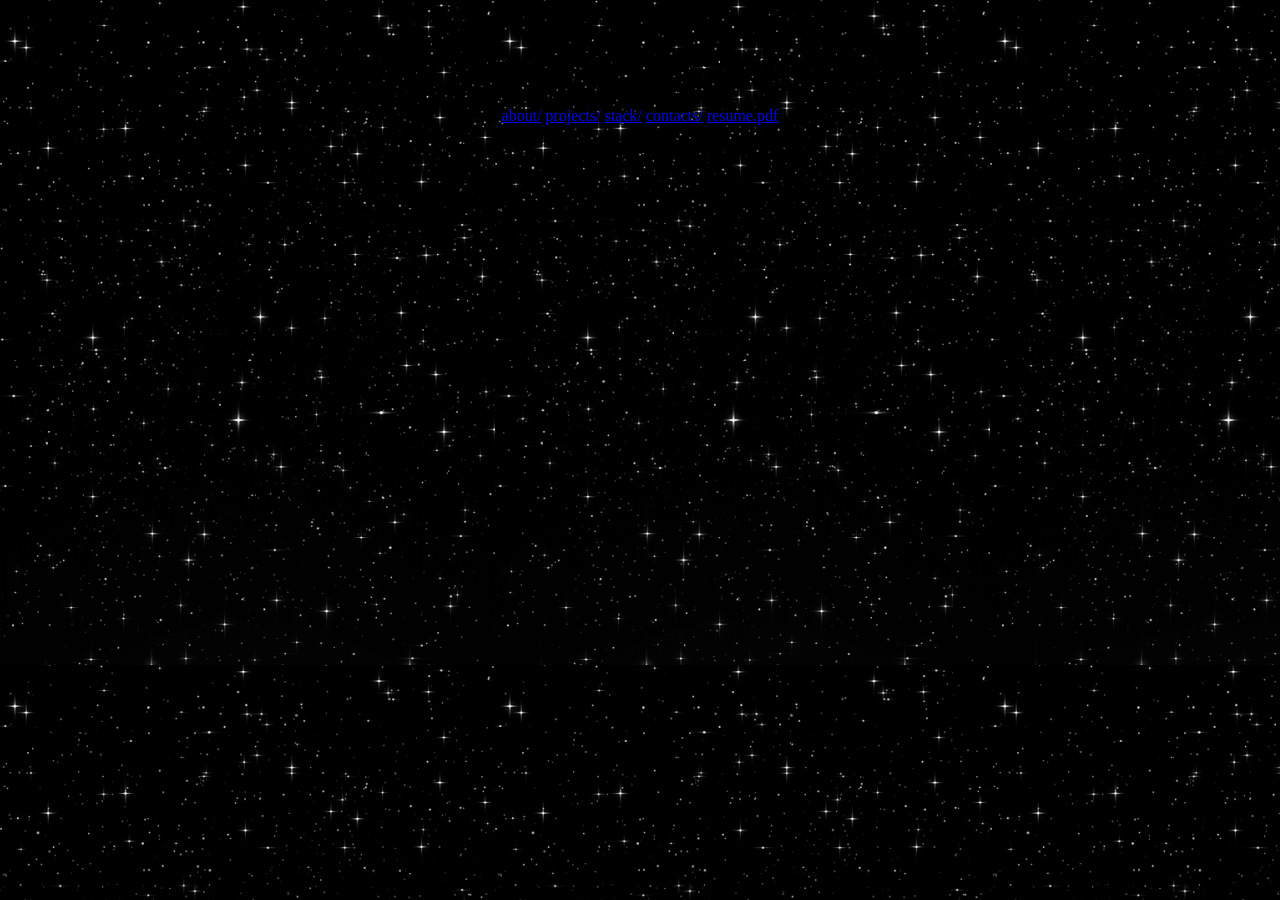
==== index.htm @ ada0b341 "fix: Little optimization" ====
<!DOCTYPE html PUBLIC "-//W3C//DTD XHTML 1.0 Strict//EN"
    "http://www.w3.org/TR/xhtml1/DTD/xhtml1-strict.dtd">
<html xmlns="http://www.w3.org/1999/xhtml">

<head>
    <title>/home/grannev</title>
    <link rel="icon" type="image/x-icon" href="./images/favicon.ico">
    <meta http-equiv="content-type" content="text/html; charset=utf-8" />

    <link rel="stylesheet" type="text/css" href="style.css">
</head>

<body>
	<div class="bash-title">$ grannev.sh</div><br/>
	<p>
		Hi, my name is Georgiy, this is my
		<span class="bash-p">$(home-page || resume)</span>
	</p>
	<div class="bash-window">$ ls<br/>
		<a class="bash-dir" href="about.htm">about/</a>
		<a class="bash-dir" href="projects.htm">projects/</a>
		<a class="bash-dir" href="stack.htm">stack/</a>
		<a class="bash-dir" href="contacts.htm">contacts/</a>
		<a class="bash" target="_blank" href="resume.pdf">resume.pdf</a>
	</div>
</body>


</html>
---- style.css ----
body { 
    background-attachment: fixed; 
    background-color: #039898; 
    background-image: url('images/backgrounds/stars-sky.png'); 

    /* 
    background-color: rgba(0, 0, 139, 0.2);
    background-blend-mode: overlay;
    backdrop-filter:
        brightness(0.9)  
        contrast(1.5)  
        saturate(1.8)  
        hue-rotate(+50deg); 
    */
    
    font-family: roman; 
    text-align: center;
    margin: 0; 
    padding: 0; 
}

li, p { 
    line-height: 1.3em; 
    font-weight: bold;
}

a img {
    border: none; 
}

.nav { 
    background-color: #ffffcf;
    background-image: url('images/backgrounds/winborder.gif'); 
    background-size: 100% 100%;
    margin: 15px 0 15px 0; 
    padding: 5px; 
}

.nav ul { 
    list-style: none; 
    margin: 0; 
    padding: 0; 
}

.nav ul li {
    display: inline;
}

#container {
    background-color: #ffffff; 
    background-image: url('images/binder.png'); 
    background-repeat: repeat-y; 
    padding: 25px 25px 25px 50px; 
    width: 640px;
    margin: 0 auto; 
    text-align: left; 
}

.back a {
    vertical-align: top;
}

.hr {
    text-align: center;
}
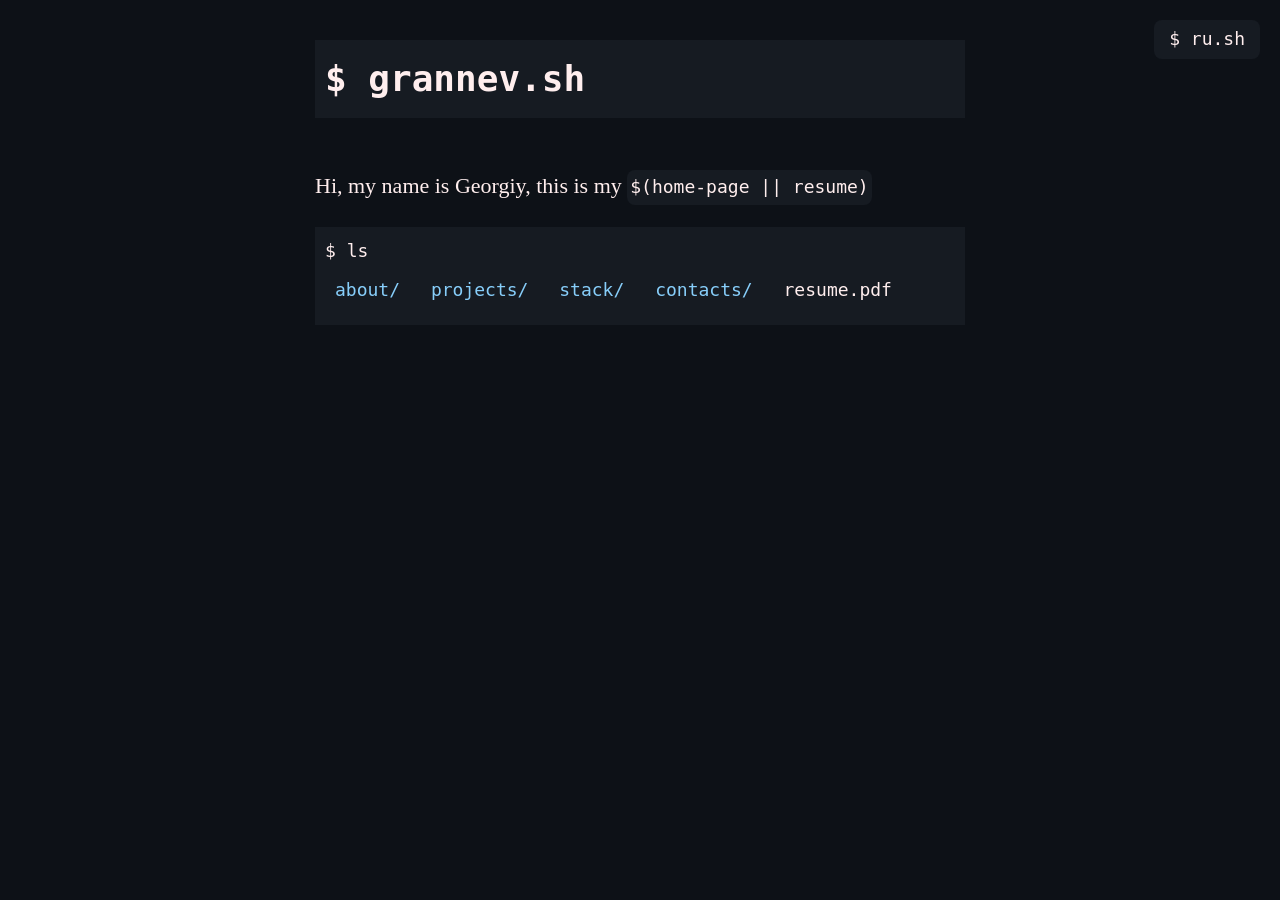
==== commit 81d76f1c: "feat: Russian version" ====
--- a/index.htm
+++ b/index.htm
@@ -11,6 +11,7 @@
 </head>
 
 <body>
+	<a href="ru/index.htm" class="lang-link">$ ru.sh</a>
 	<div class="bash-title">$ grannev.sh</div><br/>
 	<p>
 		Hi, my name is Georgiy, this is my
@@ -21,7 +22,9 @@
 		<a class="bash-dir" href="projects.htm">projects/</a>
 		<a class="bash-dir" href="stack.htm">stack/</a>
 		<a class="bash-dir" href="contacts.htm">contacts/</a>
+		<span class="open">
 		<a class="bash" target="_blank" href="resume.pdf">resume.pdf</a>
+		</span>
 	</div>
 </body>
 
--- a/style.css
+++ b/style.css
@@ -1,70 +1,98 @@
-body { 
-    background-attachment: fixed; 
-    background-color: #039898; 
-    background-image: url('images/backgrounds/stars-sky.png'); 
 
-    /* 
-    background-color: rgba(0, 0, 139, 0.2);
-    background-blend-mode: overlay;
-    backdrop-filter:
-        brightness(0.9)  
-        contrast(1.5)  
-        saturate(1.8)  
-        hue-rotate(+50deg); 
-    */
-    
-    font-family: roman; 
-    text-align: center;
-    margin: 0; 
-    padding: 0; 
+body {
+	background-color: #0d1117;
+
+	padding: 0;
+	margin: 40px auto;
+	
+	max-width: 650px;
+	line-height: 1.6;
+
+	font-size: 18px;
+	color: #fee
 }
 
-li, p { 
-    line-height: 1.3em; 
-    font-weight: bold;
+p {
+	font-size: 22px;
+	text-align: justify;
 }
 
-a img {
-    border: none; 
+h1, h2, h3 {
+	line-height: 1.2;
 }
 
-.nav { 
-    background-color: #ffffcf;
-    background-image: url('images/backgrounds/winborder.gif'); 
-    background-size: 100% 100%;
-    margin: 15px 0 15px 0; 
-    padding: 5px; 
+.bash,
+.bash-p,
+.bash-dir,
+.bash-exec,
+.bash-title,
+.bash-window {
+	display: inline-block;
+	padding: 10px;
+	font-size: 18px;
+	box-sizing: border-box;
+
+	background-color: #161b22;
+	color: #fee;
+	text-decoration: none;
+
+	font-family: monospace;
 }
 
-.nav ul { 
-    list-style: none; 
-    margin: 0; 
-    padding: 0; 
+.bash-title {
+	display: block;
+	font-size: 2em;
+	font-weight: bold;
 }
 
-.nav ul li {
-    display: inline;
+.bash-dir {
+	color: #87cefa;
 }
 
-#container {
-    background-color: #ffffff; 
-    background-image: url('images/binder.png'); 
-    background-repeat: repeat-y; 
-    padding: 25px 25px 25px 50px; 
-    width: 640px;
-    margin: 0 auto; 
-    text-align: left; 
+.bash-dir:hover {
+	font-weight: bold;
 }
 
-.back a {
-    vertical-align: top;
+.bash-exec {
+	color: #87ce12;
 }
 
-.hr {
-    text-align: center;
+.bash-exec:hover {
+	font-weight: bold;
 }
 
+.bash-window {
+	display: block;
+	width: 100%;
+}
 
+.bash-p {
+	padding: 3px;
+	border-radius: 8px;
+}
 
+.lang-link {
+    position: absolute; 
+   
+	padding-left: 15px;
+	padding-right: 15px;
+	padding-bottom: 5px;
+	padding-top: 5px;
+    top: 20px;
+    right: 20px;
+	border-radius: 8px;
+    
+	background-color: #161b22;
+    text-decoration: none;
+	color: #fee;
+	font-family: monospace;
+}
 
+.lang-link:hover {
+	font-weight: bold;
+}
 
+.open:hover {
+	font-weight: bold;
+}
+
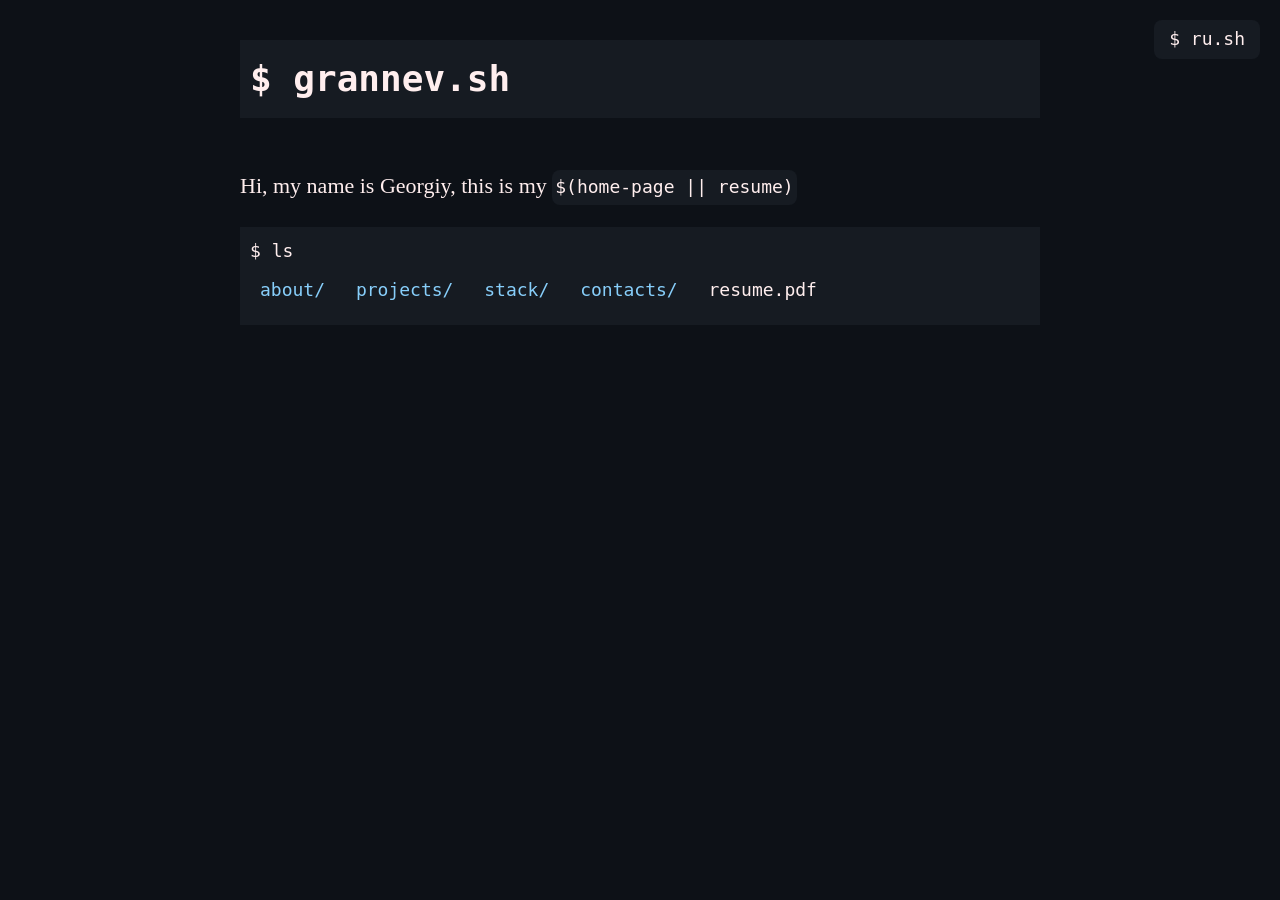
==== commit 732dd850: "feat: Completed pages" ====
--- a/index.htm
+++ b/index.htm
@@ -12,6 +12,7 @@
 
 <body>
 	<a href="ru/index.htm" class="lang-link">$ ru.sh</a>
+
 	<div class="bash-title">$ grannev.sh</div><br/>
 	<p>
 		Hi, my name is Georgiy, this is my
--- a/style.css
+++ b/style.css
@@ -5,7 +5,7 @@
 	padding: 0;
 	margin: 40px auto;
 	
-	max-width: 650px;
+	max-width: 800px;
 	line-height: 1.6;
 
 	font-size: 18px;
@@ -71,6 +71,22 @@
 	border-radius: 8px;
 }
 
+.contact-row {
+	display: flex;
+	align-items: center;
+}
+
+.contact-name {
+	width: 120px;
+	flex-shrink: 0;
+}
+
+.contact-action {
+	width: 140px;
+	text-align: center;
+	white-space: nowrap;
+}
+
 .lang-link {
     position: absolute; 
    
@@ -95,4 +111,3 @@
 .open:hover {
 	font-weight: bold;
 }
-
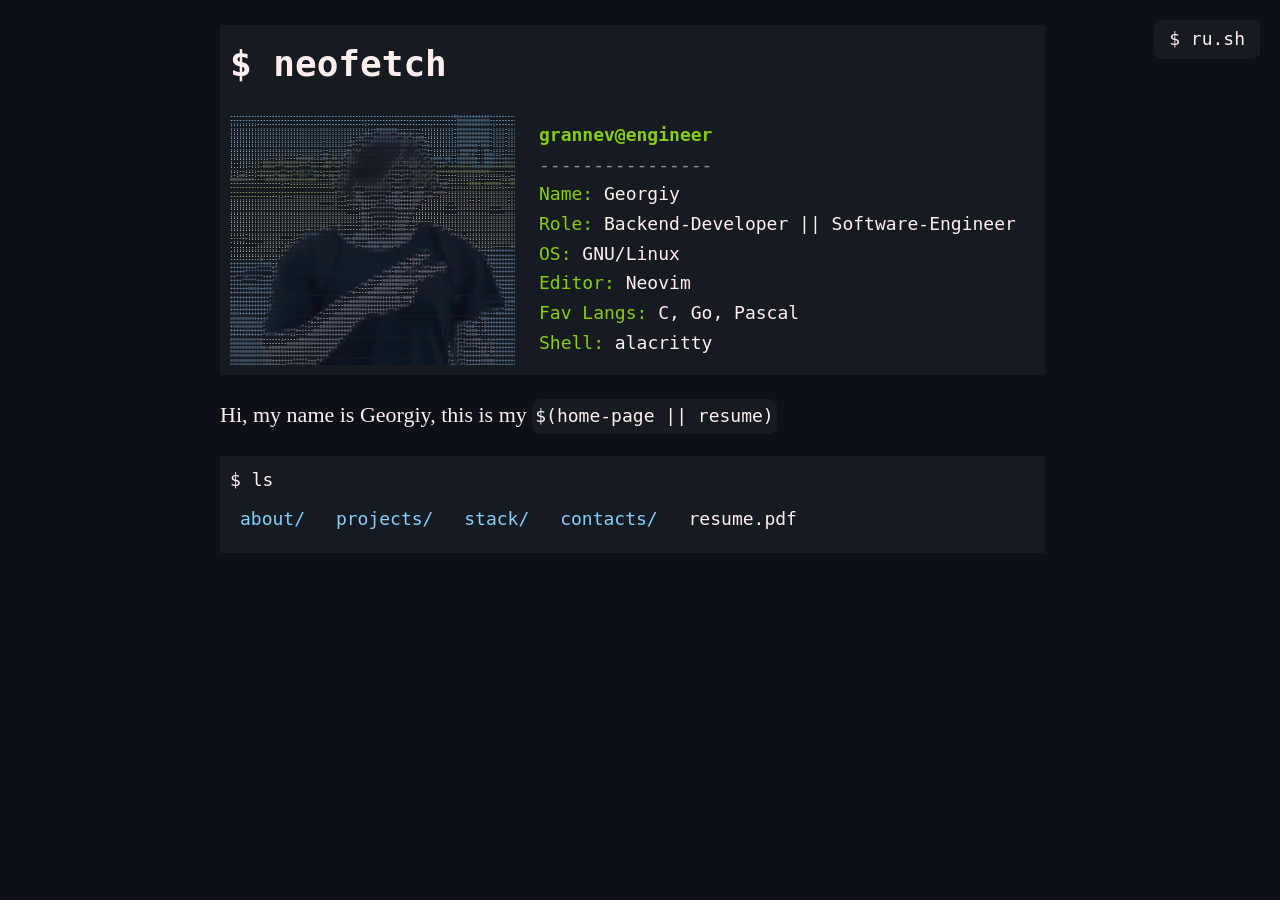
==== commit 503700fd: "feat: ui and optimization" ====
--- a/index.htm
+++ b/index.htm
@@ -4,16 +4,38 @@
 
 <head>
     <title>/home/grannev</title>
-    <link rel="icon" type="image/x-icon" href="./images/favicon.ico">
+    <link rel="icon" type="image/x-icon" href="./images/favicon.ico" />
     <meta http-equiv="content-type" content="text/html; charset=utf-8" />
 
-    <link rel="stylesheet" type="text/css" href="style.css">
+    <link rel="stylesheet" type="text/css" href="style.css" />
+    <link rel="prefetch" href="about.htm" />
+    <link rel="prefetch" href="projects.htm" />
+    <link rel="prefetch" href="stack.htm" />
+    <link rel="prefetch" href="contacts.htm" />
+    <link rel="prefetch" href="ru/index.htm" />
+    <link rel="prefetch" href="ascii-portrait.svg" />
+    <link rel="prefetch" href="resume.pdf" />
 </head>
 
 <body>
 	<a href="ru/index.htm" class="lang-link">$ ru.sh</a>
 
-	<div class="bash-title">$ grannev.sh</div><br/>
+	<div class="bash-title">$ neofetch</div>
+	<div class="bash-window fetch-window">
+		<div class="fetch-output">
+			<img class="ascii" src="ascii-portrait.svg" alt="ASCIISELFIE" />
+			<div class="fetch-info">
+				<strong>grannev@engineer</strong><br/>
+				<span class="fetch-rule">----------------</span><br/>
+				<span class="fetch-label">Name:</span> Georgiy<br/>
+				<span class="fetch-label">Role:</span> Backend-Developer || Software-Engineer<br/>
+				<span class="fetch-label">OS:</span> GNU/Linux<br/>
+				<span class="fetch-label">Editor:</span> Neovim<br/>
+				<span class="fetch-label">Fav Langs:</span> C, Go, Pascal<br/>
+				<span class="fetch-label">Shell:</span> alacritty
+			</div>
+		</div>
+	</div>
 	<p>
 		Hi, my name is Georgiy, this is my
 		<span class="bash-p">$(home-page || resume)</span>
@@ -28,6 +50,4 @@
 		</span>
 	</div>
 </body>
-
-
 </html>
--- a/style.css
+++ b/style.css
@@ -1,11 +1,14 @@
+html {
+  scrollbar-gutter: stable;
+}
 
 body {
 	background-color: #0d1117;
 
 	padding: 0;
-	margin: 40px auto;
+	margin: 25px auto;
 	
-	max-width: 800px;
+	max-width: 825px;
 	line-height: 1.6;
 
 	font-size: 18px;
@@ -71,6 +74,42 @@
 	border-radius: 8px;
 }
 
+.fetch-window {
+	margin-bottom: 16px;
+	overflow: hidden;
+}
+
+.fetch-command {
+	margin-bottom: 12px;
+}
+
+.fetch-output {
+	display: flex;
+	align-items: center;
+	gap: 24px;
+}
+
+.ascii {
+	flex: 0 0 auto;
+	margin: 0;
+	width: 285px;
+	height: auto;
+}
+
+.fetch-info {
+	min-width: 0;
+	line-height: 1.65;
+}
+
+.fetch-info strong,
+.fetch-label {
+	color: #87ce12;
+}
+
+.fetch-rule {
+	color: #8b949e;
+}
+
 .contact-row {
 	display: flex;
 	align-items: center;
@@ -88,7 +127,7 @@
 }
 
 .lang-link {
-    position: absolute; 
+    position: fixed; 
    
 	padding-left: 15px;
 	padding-right: 15px;
@@ -111,3 +150,19 @@
 .open:hover {
 	font-weight: bold;
 }
+
+@media (max-width: 650px) {
+	body {
+		margin: 70px 16px 24px;
+	}
+
+	.fetch-output {
+		flex-direction: column;
+		align-items: flex-start;
+		gap: 18px;
+	}
+
+	.ascii-portrait {
+		max-width: 100%;
+	}
+}
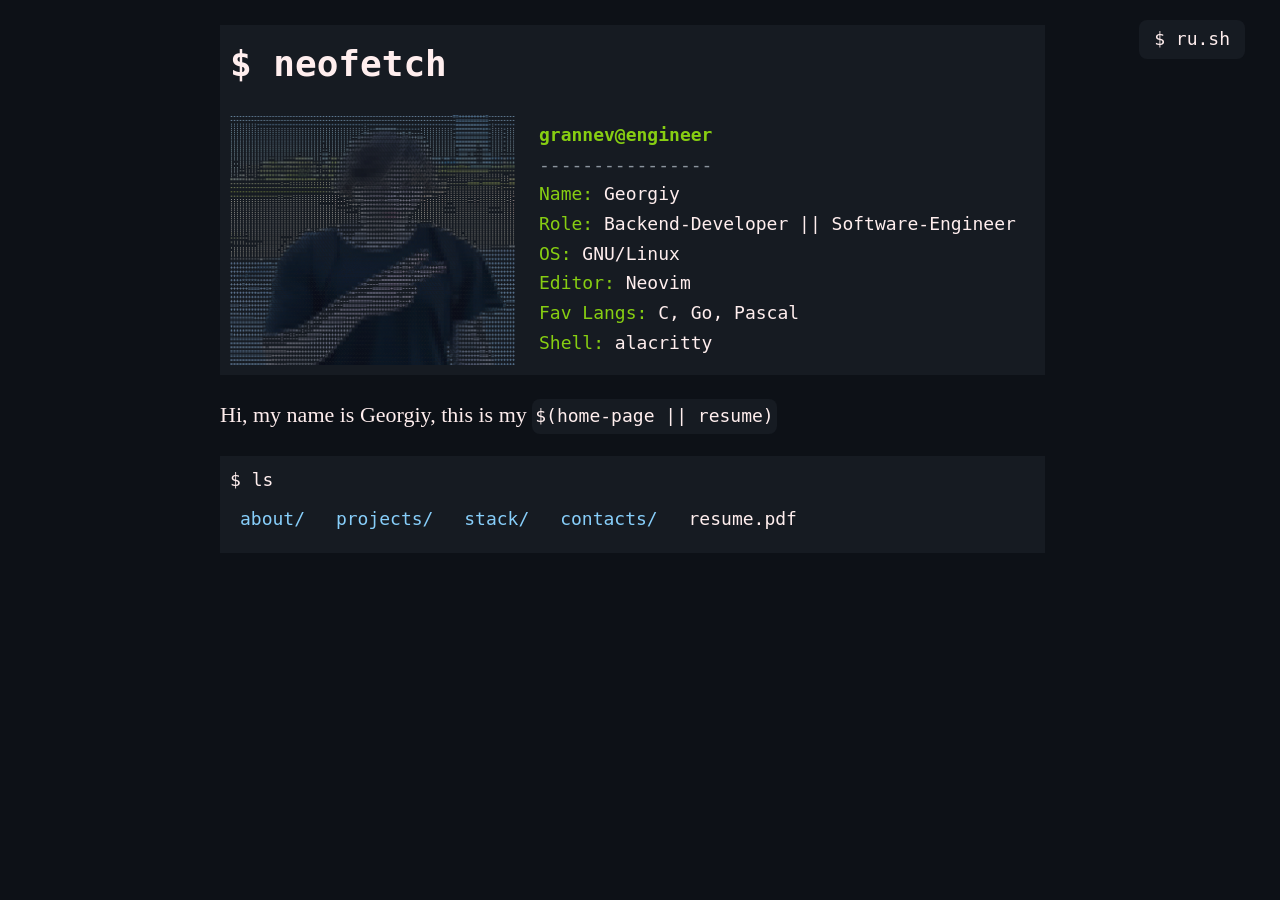
==== commit fab44f63: "fix: 1 GByte of RAM for static pagesgit statusls" ====
--- a/index.htm
+++ b/index.htm
@@ -8,13 +8,6 @@
     <meta http-equiv="content-type" content="text/html; charset=utf-8" />
 
     <link rel="stylesheet" type="text/css" href="style.css" />
-    <link rel="prefetch" href="about.htm" />
-    <link rel="prefetch" href="projects.htm" />
-    <link rel="prefetch" href="stack.htm" />
-    <link rel="prefetch" href="contacts.htm" />
-    <link rel="prefetch" href="ru/index.htm" />
-    <link rel="prefetch" href="ascii-portrait.svg" />
-    <link rel="prefetch" href="resume.pdf" />
 </head>
 
 <body>
@@ -23,7 +16,7 @@
 	<div class="bash-title">$ neofetch</div>
 	<div class="bash-window fetch-window">
 		<div class="fetch-output">
-			<img class="ascii" src="ascii-portrait.svg" alt="ASCIISELFIE" />
+			<img class="ascii" src="ascii-portrait.webp" width="576" height="510" alt="ASCIISELFIE" decoding="async" />
 			<div class="fetch-info">
 				<strong>grannev@engineer</strong><br/>
 				<span class="fetch-rule">----------------</span><br/>
--- a/style.css
+++ b/style.css
@@ -162,7 +162,7 @@
 		gap: 18px;
 	}
 
-	.ascii-portrait {
+	.ascii {
 		max-width: 100%;
 	}
 }
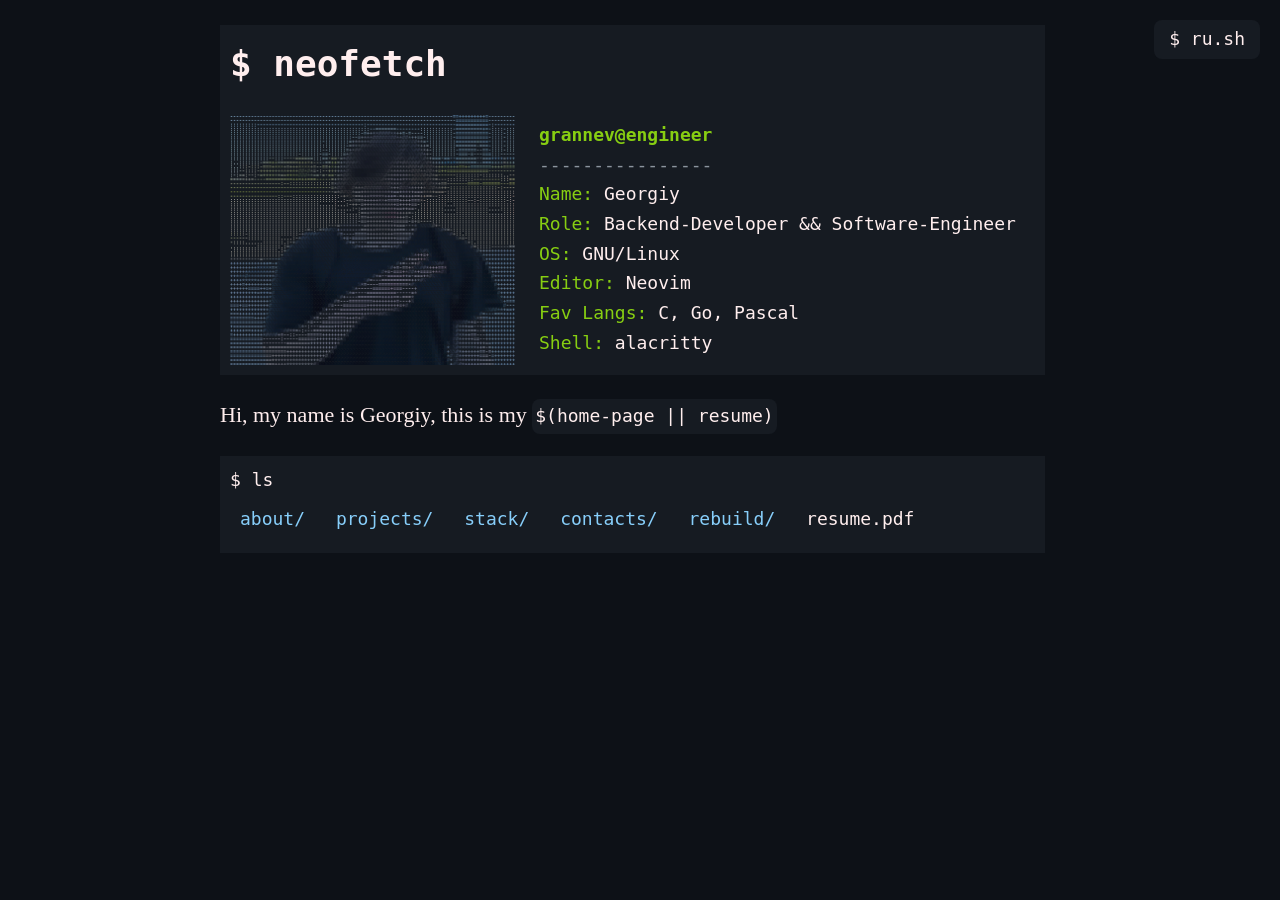
==== commit 91168815: "feat: rebuild page (experiment)" ====
--- a/index.htm
+++ b/index.htm
@@ -21,7 +21,7 @@
 				<strong>grannev@engineer</strong><br/>
 				<span class="fetch-rule">----------------</span><br/>
 				<span class="fetch-label">Name:</span> Georgiy<br/>
-				<span class="fetch-label">Role:</span> Backend-Developer || Software-Engineer<br/>
+				<span class="fetch-label">Role:</span> Backend-Developer && Software-Engineer<br/>
 				<span class="fetch-label">OS:</span> GNU/Linux<br/>
 				<span class="fetch-label">Editor:</span> Neovim<br/>
 				<span class="fetch-label">Fav Langs:</span> C, Go, Pascal<br/>
@@ -38,6 +38,7 @@
 		<a class="bash-dir" href="projects.htm">projects/</a>
 		<a class="bash-dir" href="stack.htm">stack/</a>
 		<a class="bash-dir" href="contacts.htm">contacts/</a>
+		<a class="bash-dir" href="rebuild.htm">rebuild/</a>
 		<span class="open">
 		<a class="bash" target="_blank" href="resume.pdf">resume.pdf</a>
 		</span>
--- a/style.css
+++ b/style.css
@@ -151,6 +151,109 @@
 	font-weight: bold;
 }
 
+.broken-wall {
+	position: relative;
+	margin-top: 12px;
+	aspect-ratio: 3 / 2;
+	overflow: hidden;
+	background: #0d1117;
+}
+
+.space-hole {
+	position: absolute;
+	inset: 16% 12%;
+	overflow: hidden;
+	background: #000;
+}
+
+.space-hole img {
+	position: absolute;
+	object-fit: cover;
+	image-rendering: pixelated;
+}
+
+.space-hole img:nth-child(1) {
+	inset: 0;
+	width: 100%;
+	height: 100%;
+}
+
+.space-hole img:nth-child(2) {
+	right: -8%;
+	top: -12%;
+	width: 65%;
+	height: 75%;
+	mix-blend-mode: screen;
+}
+
+.space-hole img:nth-child(3) {
+	left: -5%;
+	bottom: -8%;
+	width: 48%;
+	height: 58%;
+	mix-blend-mode: screen;
+}
+
+.space-hole img:nth-child(4) {
+	right: -3%;
+	bottom: -12%;
+	width: 52%;
+	height: 60%;
+	opacity: .72;
+	mix-blend-mode: screen;
+}
+
+.camerons-link {
+	position: absolute;
+	z-index: 3;
+	left: 50%;
+	top: 69%;
+	padding: 3px 8px;
+	transform: translateX(-50%);
+	background: #000;
+	border: 1px dashed #87cefa;
+	color: #87cefa;
+	font: bold 13px monospace;
+	text-decoration: none;
+	white-space: nowrap;
+}
+
+.camerons-link:hover {
+	background: #87cefa;
+	color: #000;
+}
+
+.space-hole .pogl {
+	z-index: 2;
+	left: 50%;
+	top: 50%;
+	width: 38%;
+	height: auto;
+	transform: translate(-50%, -50%);
+}
+
+.wall-overlay {
+	position: absolute;
+	inset: 0;
+	width: 100%;
+	height: 100%;
+	pointer-events: none;
+	transform: scale(1.12);
+}
+
+.button-strip {
+	display: flex;
+	justify-content: center;
+	flex-wrap: wrap;
+	gap: 5px;
+	margin-top: 10px;
+}
+
+.button-strip img {
+	width: 88px;
+	height: 31px;
+}
+
 @media (max-width: 650px) {
 	body {
 		margin: 70px 16px 24px;
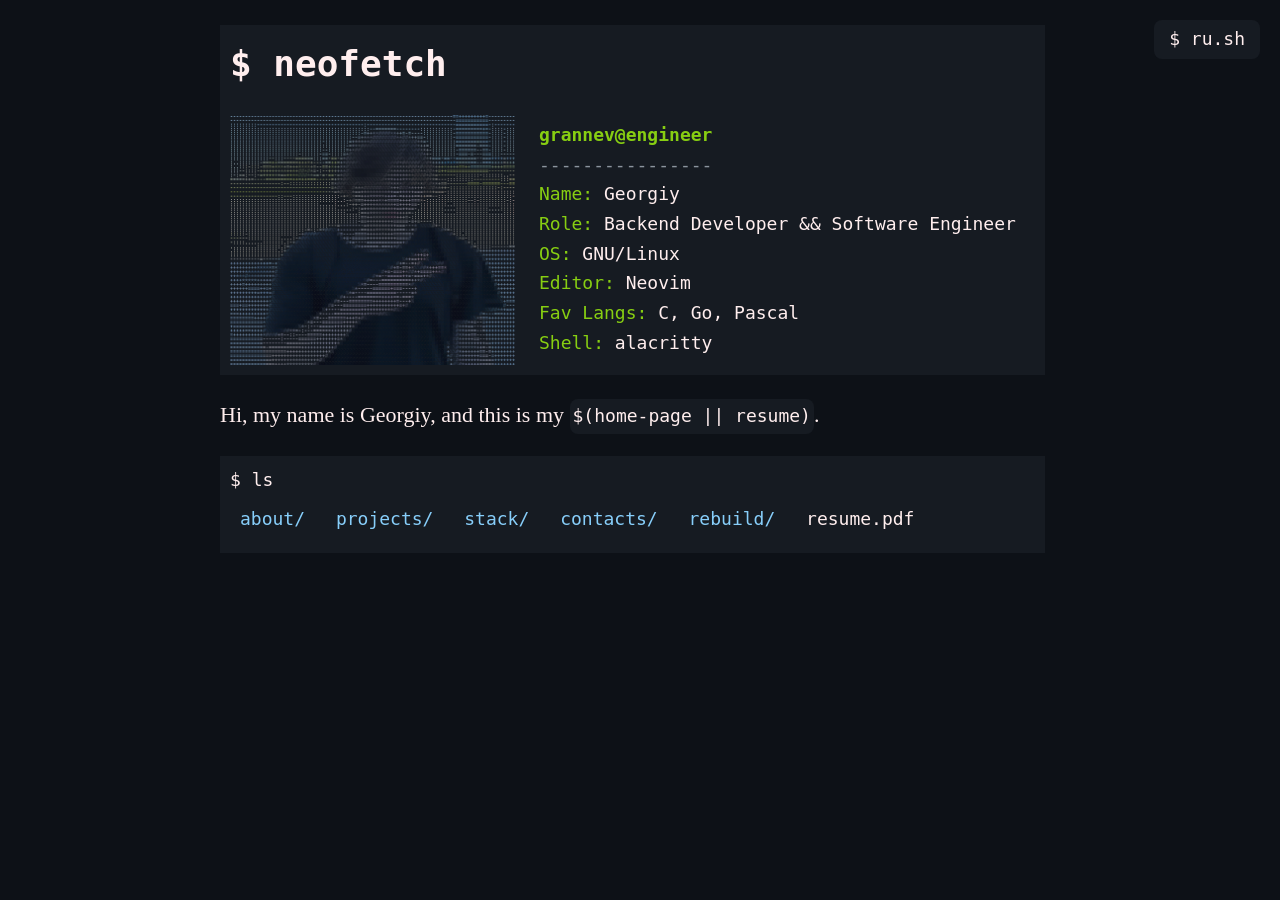
==== commit 22dc897b: "Rebuild The World!" ====
--- a/index.htm
+++ b/index.htm
@@ -1,46 +1,46 @@
 <!DOCTYPE html PUBLIC "-//W3C//DTD XHTML 1.0 Strict//EN"
-    "http://www.w3.org/TR/xhtml1/DTD/xhtml1-strict.dtd">
-<html xmlns="http://www.w3.org/1999/xhtml">
-
+	"http://www.w3.org/TR/xhtml1/DTD/xhtml1-strict.dtd">
+<html xmlns="http://www.w3.org/1999/xhtml" lang="en" xml:lang="en">
 <head>
-    <title>/home/grannev</title>
-    <link rel="icon" type="image/x-icon" href="./images/favicon.ico" />
-    <meta http-equiv="content-type" content="text/html; charset=utf-8" />
-
-    <link rel="stylesheet" type="text/css" href="style.css" />
+	<title>/home/grannev</title>
+	<link rel="icon" type="image/x-icon" href="images/favicon.ico" />
+	<meta http-equiv="content-type"
+		content="text/html; charset=utf-8" />
+	<link rel="stylesheet" type="text/css" href="style.css" />
 </head>
-
 <body>
 	<a href="ru/index.htm" class="lang-link">$ ru.sh</a>
-
 	<div class="bash-title">$ neofetch</div>
 	<div class="bash-window fetch-window">
 		<div class="fetch-output">
-			<img class="ascii" src="ascii-portrait.webp" width="576" height="510" alt="ASCIISELFIE" decoding="async" />
+			<img class="ascii" src="./images/ascii-portrait.webp" width="576"
+				height="510" alt="ASCII portrait of Georgiy" />
 			<div class="fetch-info">
-				<strong>grannev@engineer</strong><br/>
-				<span class="fetch-rule">----------------</span><br/>
-				<span class="fetch-label">Name:</span> Georgiy<br/>
-				<span class="fetch-label">Role:</span> Backend-Developer && Software-Engineer<br/>
-				<span class="fetch-label">OS:</span> GNU/Linux<br/>
-				<span class="fetch-label">Editor:</span> Neovim<br/>
-				<span class="fetch-label">Fav Langs:</span> C, Go, Pascal<br/>
+				<strong>grannev@engineer</strong><br />
+				<span class="fetch-rule">----------------</span><br />
+				<span class="fetch-label">Name:</span> Georgiy<br />
+				<span class="fetch-label">Role:</span> Backend Developer
+				&amp;&amp; Software Engineer<br />
+				<span class="fetch-label">OS:</span> GNU/Linux<br />
+				<span class="fetch-label">Editor:</span> Neovim<br />
+				<span class="fetch-label">Fav Langs:</span> C, Go,
+				Pascal<br />
 				<span class="fetch-label">Shell:</span> alacritty
 			</div>
 		</div>
 	</div>
 	<p>
-		Hi, my name is Georgiy, this is my
-		<span class="bash-p">$(home-page || resume)</span>
+		Hi, my name is Georgiy, and this is my
+		<span class="bash-p">$(home-page || resume)</span>.
 	</p>
-	<div class="bash-window">$ ls<br/>
+	<div class="bash-window">$ ls<br />
 		<a class="bash-dir" href="about.htm">about/</a>
 		<a class="bash-dir" href="projects.htm">projects/</a>
 		<a class="bash-dir" href="stack.htm">stack/</a>
 		<a class="bash-dir" href="contacts.htm">contacts/</a>
 		<a class="bash-dir" href="rebuild.htm">rebuild/</a>
 		<span class="open">
-		<a class="bash" target="_blank" href="resume.pdf">resume.pdf</a>
+			<a class="bash" href="resume.pdf">resume.pdf</a>
 		</span>
 	</div>
 </body>
--- a/style.css
+++ b/style.css
@@ -1,27 +1,20 @@
 html {
-  scrollbar-gutter: stable;
+	scrollbar-gutter: stable;
 }
 
 body {
 	background-color: #0d1117;
-
 	padding: 0;
 	margin: 25px auto;
-	
 	max-width: 825px;
 	line-height: 1.6;
-
 	font-size: 18px;
-	color: #fee
+	color: #fee;
 }
 
 p {
 	font-size: 22px;
 	text-align: justify;
-}
-
-h1, h2, h3 {
-	line-height: 1.2;
 }
 
 .bash,
@@ -34,11 +27,9 @@
 	padding: 10px;
 	font-size: 18px;
 	box-sizing: border-box;
-
 	background-color: #161b22;
 	color: #fee;
 	text-decoration: none;
-
 	font-family: monospace;
 }
 
@@ -77,10 +68,6 @@
 .fetch-window {
 	margin-bottom: 16px;
 	overflow: hidden;
-}
-
-.fetch-command {
-	margin-bottom: 12px;
 }
 
 .fetch-output {
@@ -127,18 +114,13 @@
 }
 
 .lang-link {
-    position: fixed; 
-   
-	padding-left: 15px;
-	padding-right: 15px;
-	padding-bottom: 5px;
-	padding-top: 5px;
-    top: 20px;
-    right: 20px;
+	position: fixed;
+	padding: 5px 15px;
+	top: 20px;
+	right: 20px;
 	border-radius: 8px;
-    
 	background-color: #161b22;
-    text-decoration: none;
+	text-decoration: none;
 	color: #fee;
 	font-family: monospace;
 }
@@ -153,83 +135,29 @@
 
 .broken-wall {
 	position: relative;
-	margin-top: 12px;
-	aspect-ratio: 3 / 2;
-	overflow: hidden;
-	background: #0d1117;
+	margin: 10px;
+	aspect-ratio: 2 / 0.9;
 }
 
 .space-hole {
 	position: absolute;
 	inset: 16% 12%;
 	overflow: hidden;
-	background: #000;
-}
-
-.space-hole img {
-	position: absolute;
-	object-fit: cover;
-	image-rendering: pixelated;
-}
-
-.space-hole img:nth-child(1) {
-	inset: 0;
-	width: 100%;
-	height: 100%;
-}
-
-.space-hole img:nth-child(2) {
-	right: -8%;
-	top: -12%;
-	width: 65%;
-	height: 75%;
-	mix-blend-mode: screen;
-}
-
-.space-hole img:nth-child(3) {
-	left: -5%;
-	bottom: -8%;
-	width: 48%;
-	height: 58%;
-	mix-blend-mode: screen;
-}
-
-.space-hole img:nth-child(4) {
-	right: -3%;
-	bottom: -12%;
-	width: 52%;
-	height: 60%;
-	opacity: .72;
-	mix-blend-mode: screen;
 }
 
 .camerons-link {
 	position: absolute;
 	z-index: 3;
-	left: 50%;
-	top: 69%;
-	padding: 3px 8px;
-	transform: translateX(-50%);
+	left: 33%;
+	top: 75%;
+	padding: 5px;
 	background: #000;
-	border: 1px dashed #87cefa;
-	color: #87cefa;
-	font: bold 13px monospace;
+	font: bold 14px monospace;
 	text-decoration: none;
-	white-space: nowrap;
 }
 
 .camerons-link:hover {
-	background: #87cefa;
-	color: #000;
-}
-
-.space-hole .pogl {
-	z-index: 2;
-	left: 50%;
-	top: 50%;
-	width: 38%;
-	height: auto;
-	transform: translate(-50%, -50%);
+	color: #fee;
 }
 
 .wall-overlay {
@@ -241,17 +169,10 @@
 	transform: scale(1.12);
 }
 
-.button-strip {
-	display: flex;
-	justify-content: center;
-	flex-wrap: wrap;
-	gap: 5px;
-	margin-top: 10px;
-}
-
-.button-strip img {
-	width: 88px;
-	height: 31px;
+.gif-buttons {
+	text-decoration: none;
+	display: block;
+	text-align: center;
 }
 
 @media (max-width: 650px) {
